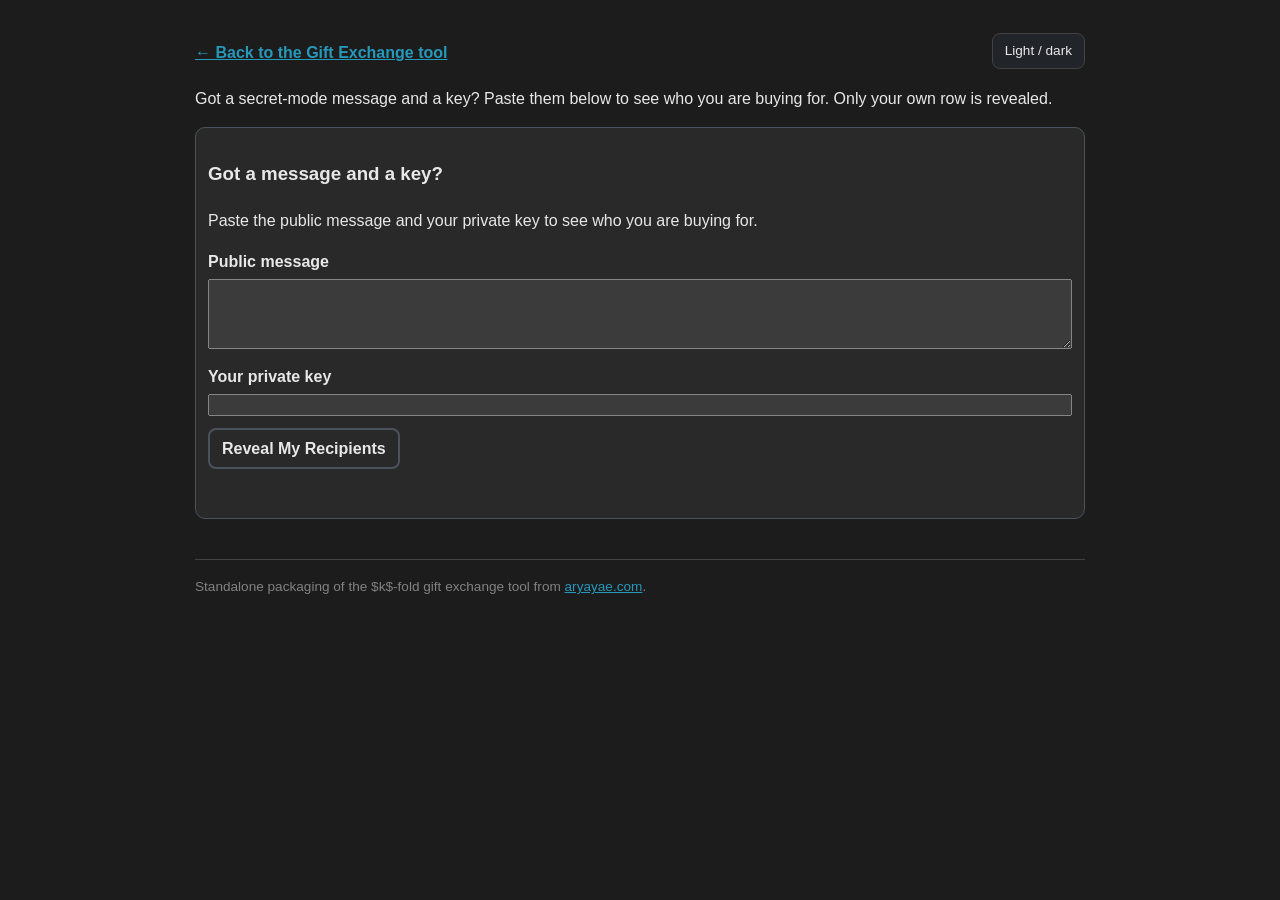
==== decrypt/index.html @ 1c24b8e0 "Standalone k-fold gift exchange Self-contained site for the k-fold gift exchange (k Secret k Santa):" ====
<!DOCTYPE html>
<html lang="en" data-theme="dark">
<head>
<meta charset="utf-8">
<meta name="viewport" content="width=device-width, initial-scale=1">
<title>Gift Exchange: Decrypt</title>
<meta name="description" content="Reveal your own secret gift-exchange recipients from a public message and your private key.">
<link rel="stylesheet" href="../assets/css/site.css">
<link rel="stylesheet" href="../assets/css/giftexchange.css">
</head>
<body>
<div class="wrap">

  <div style="display:flex; justify-content:space-between; align-items:center; gap:12px;">
    <p class="backlink"><a href="../">&larr; Back to the Gift Exchange tool</a></p>
    <button class="theme-toggle" id="theme-toggle" type="button">Light / dark</button>
  </div>

  <p>Got a secret-mode message and a key? Paste them below to see who you are buying for. Only your own row is revealed.</p>

  <div class="ge-app" id="ge-reveal-app">
    <div class="ge-panel">
      <h3>Got a message and a key?</h3>
      <p>Paste the public message and your private key to see who you are buying for.</p>
      <label for="ge-reveal-message">Public message</label>
      <textarea id="ge-reveal-message" class="ge-code" rows="4"></textarea>
      <label for="ge-reveal-key">Your private key</label>
      <input id="ge-reveal-key" class="ge-code" type="text" autocomplete="off" spellcheck="false" />
      <button type="button" id="ge-reveal-go" class="ge-btn ge-btn-primary">Reveal My Recipients</button>
      <p id="ge-reveal-error" class="ge-error" role="alert"></p>
      <div id="ge-reveal-out"></div>
    </div>
  </div>

  <footer>
    Standalone packaging of the $k$-fold gift exchange tool from
    <a href="https://aryayae.com/">aryayae.com</a>.
  </footer>
</div>

<script type="module" src="../assets/js/giftexchange/reveal.js"></script>
<script src="../assets/js/theme.js"></script>
</body>
</html>
---- assets/css/site.css ----
/* Page chrome for the standalone k-fold gift exchange site. Matches the
   al-folio palette (light default, dark via html[data-theme="dark"]) so the
   standalone GitHub Pages build uses the same theme choices as the author's
   website. Widget-specific styling lives in giftexchange.css. */

:root {
  color-scheme: light;
  --bg: #ffffff;
  --fg: #151a22;
  --muted: #828282;
  --panel: #ffffff;
  --border: #e6e6e6;
  --accent: #2f6fd0;
  --divider: rgba(0, 0, 0, 0.1);
}
html[data-theme="dark"] {
  color-scheme: dark;
  --bg: #1c1c1d;
  --fg: #e8e8e8;
  --muted: #828282;
  --panel: #212529;
  --border: #424246;
  --accent: #2698ba;
  --divider: #424246;
}

* { box-sizing: border-box; }
html, body { margin: 0; }
body {
  background: var(--bg);
  color: var(--fg);
  font: 16px/1.6 -apple-system, BlinkMacSystemFont, "Segoe UI", Roboto, Helvetica, Arial, sans-serif;
}
.wrap { max-width: 930px; margin: 0 auto; padding: 32px 20px 72px; }

/* Theme-aware diagram swap, mirroring the site's .only-light/.only-dark */
.only-light { display: block; }
.only-dark { display: none; }
html[data-theme="dark"] .only-light { display: none; }
html[data-theme="dark"] .only-dark { display: block; }

header.hero { display: flex; align-items: center; justify-content: space-between; gap: 18px; margin-bottom: 6px; }
header.hero h1 { font-size: 1.9rem; margin: 0; letter-spacing: -0.01em; }
header.hero .sub { color: var(--muted); margin: 4px 0 0; font-size: 0.95rem; }
button.theme-toggle {
  background: var(--panel); color: var(--fg); border: 1px solid var(--border);
  border-radius: 8px; padding: 6px 12px; cursor: pointer; font: inherit; font-size: 0.85rem;
  flex: 0 0 auto;
}
button.theme-toggle:hover { border-color: var(--accent); }

.intro { color: var(--fg); margin: 18px 0 8px; }
.intro p { margin: 0.7em 0; }

/* The page sets concrete body colors, so give the widget's `inherit` text a
   value and let the .ge-* variables handle the rest. */
.ge-app, details { color: var(--fg); }
details > summary { color: var(--fg); }

pre.ge-code {
  background: rgba(127, 127, 127, 0.12);
  border: 1px solid var(--border);
  border-radius: 8px;
  padding: 12px;
  overflow-x: auto;
  font-family: ui-monospace, SFMono-Regular, Menlo, Consolas, monospace;
  font-size: 0.85em;
  line-height: 1.45;
}
code.inline {
  font-family: ui-monospace, SFMono-Regular, Menlo, Consolas, monospace;
  font-size: 0.9em;
  background: rgba(127, 127, 127, 0.12);
  border-radius: 4px;
  padding: 0 4px;
}
a { color: var(--accent); }

.backlink { display: inline-block; margin: 8px 0 4px; font-weight: 600; }

footer { margin-top: 40px; color: var(--muted); font-size: 0.85rem; border-top: 1px solid var(--border); padding-top: 16px; }
footer a { color: var(--accent); }

/* Mobile: keep the hero title and toggle from colliding. */
@media (max-width: 560px) {
  header.hero { flex-direction: column; align-items: flex-start; }
}
---- assets/css/giftexchange.css ----
/* Gift Exchange: k Secret k Santa — widget styles (light/dark aware via
   html[data-theme], matching the site's al-folio theme toggling). */

.ge-app,
details {
  --ge-border: #cfd4da;
  --ge-panel-bg: rgba(127, 127, 127, 0.06);
  --ge-text: inherit;
  --ge-accent: #0f8a3a;
  --ge-amber: #b8860b;
}
html[data-theme="dark"] .ge-app,
html[data-theme="dark"] details {
  --ge-border: #4a525e;
  --ge-panel-bg: rgba(255, 255, 255, 0.06);
  --ge-accent: #3fd07a;
  --ge-amber: #e6b800;
}

/* Collapsible "{% details %}" sections on the project page. The tag emits a
   bare <details><summary>, so render the summary as a large full-width
   button: bold, bordered, with a rotating chevron. */
details { margin: 16px 0; }
details > summary {
  display: flex;
  align-items: center;
  gap: 10px;
  list-style: none;
  cursor: pointer;
  font-size: 1.3em;
  font-weight: 700;
  line-height: 1.3;
  padding: 12px 16px;
  border: 1px solid var(--ge-border);
  border-radius: 10px;
  background: var(--ge-panel-bg);
  user-select: none;
  transition: border-color 0.2s ease, background 0.2s ease;
}
details > summary::-webkit-details-marker { display: none; }
details > summary::before {
  content: "\25B8"; /* ▸ */
  display: inline-block;
  font-size: 0.85em;
  transition: transform 0.2s ease;
}
details[open] > summary::before { transform: rotate(90deg); }
/* Breathing room between the open button and its body text. */
details[open] > summary { margin-bottom: 16px; }
details > summary:hover,
details > summary:focus-visible { border-color: var(--ge-accent); }
details > summary:focus-visible { outline: 2px solid var(--ge-accent); outline-offset: 2px; }

.ge-panel {
  border: 1px solid var(--ge-border);
  border-radius: 10px;
  background: var(--ge-panel-bg);
  padding: 12px;
  margin-top: 12px;
}

/* Mode select lives at the very top: it decides how participants are entered. */
.ge-mode-bar { display: flex; align-items: center; gap: 8px; margin-bottom: 10px; }

/* Single add box + semicolon hint */
.ge-add-bar { display: flex; flex-wrap: wrap; gap: 8px; margin-bottom: 4px; }
.ge-add-bar .ge-name-input { flex: 1 1 260px; }

/* Participant list: display text with Edit / Delete; editing reveals the
   name input. In double-blind mode the public key is shown as plain text and
   a "Generate Keys" button appears until a key exists. */
#ge-name-list:empty::before {
  content: "No participants yet.";
  opacity: 0.6;
  display: block;
  padding: 4px 0;
}
.ge-name-row { display: flex; flex-wrap: wrap; align-items: center; gap: 6px; margin-bottom: 6px; }
.ge-name-text { flex: 1 1 160px; font-weight: 600; }
.ge-name-row .ge-name-input { flex: 1 1 160px; display: none; }
.ge-name-row.ge-editing .ge-name-input { display: inline-block; }
.ge-name-row.ge-editing .ge-name-text { display: none; }
.ge-name-row.ge-invalid .ge-name-text { color: #d9534f; }
.ge-name-input.ge-invalid { outline: 2px solid #d9534f; }
.ge-name-row .ge-pub-text { display: none; flex: 1 1 220px; min-width: 160px; word-break: break-all; }
.ge-name-row.ge-secure .ge-pub-text {
  display: inline-block;
  font-family: ui-monospace, SFMono-Regular, Menlo, Consolas, monospace;
  font-size: 0.82em;
}
.ge-pub-text.ge-pub-missing { font-family: inherit; font-size: 0.9em; opacity: 0.7; }
.ge-pub-text.ge-pub-generated { color: var(--ge-amber); }
.ge-pub-text.ge-invalid { color: #d9534f; outline: 2px solid #d9534f; }
.ge-name-row .ge-genkeys { display: none; }
.ge-name-row.ge-secure .ge-genkeys { display: inline-block; }
.ge-name-row.ge-has-key .ge-genkeys { display: none; }

/* Footnote-size disclaimer at the end of the cryptography section */
.ge-disclaimer { font-size: 0.8em; opacity: 0.8; }

.ge-btn {
  border: 1px solid var(--ge-border);
  border-radius: 8px;
  background: transparent;
  color: inherit;
  padding: 6px 12px;
  cursor: pointer;
  font: inherit;
}
.ge-btn:hover { border-color: var(--ge-accent); }
.ge-btn-primary { border-width: 2px; font-weight: 600; }
.ge-btn-small { padding: 2px 9px; line-height: 1.2; }
.ge-btn:disabled { opacity: 0.4; cursor: not-allowed; }

.ge-controls {
  display: flex;
  flex-wrap: wrap;
  align-items: center;
  gap: 12px;
  margin-top: 12px;
}
.ge-controls input[type="range"] { flex: 1 1 160px; min-width: 120px; }
.ge-visually-hidden {
  position: absolute;
  width: 1px;
  height: 1px;
  overflow: hidden;
  clip: rect(0 0 0 0);
}

.ge-error { color: #d9534f; min-height: 1.2em; margin: 8px 0 0; }
.ge-status { font-size: 0.9em; opacity: 0.8; }

#ge-copy-fallback { width: 100%; box-sizing: border-box; margin-bottom: 8px; }

/* Secret-mode message + key blocks */
.ge-block { margin: 12px 0; }
.ge-block-head { display: flex; align-items: center; gap: 10px; }
.ge-block-head h4 { margin: 0; }
.ge-hint { font-size: 0.88em; opacity: 0.8; margin: 4px 0 6px; }
.ge-code {
  font-family: ui-monospace, SFMono-Regular, Menlo, Consolas, monospace;
  font-size: 0.85em;
  width: 100%;
  box-sizing: border-box;
  resize: vertical;
  word-break: break-all;
}
.ge-code-line { display: flex; align-items: center; gap: 8px; margin: 4px 0; }
.ge-code-line .ge-code { width: auto; flex: 1 1 auto; overflow-wrap: anywhere; }

/* Per-person key list */
.ge-key-row {
  display: flex;
  flex-wrap: wrap;
  align-items: center;
  gap: 8px;
  padding: 6px 0;
  border-top: 1px solid var(--ge-border);
}
.ge-key-row:first-child { border-top: none; }
.ge-key-name { font-weight: 600; min-width: 120px; }
.ge-key-token {
  font-family: ui-monospace, SFMono-Regular, Menlo, Consolas, monospace;
  font-size: 0.85em;
  flex: 1 1 220px;
  word-break: break-all;
}

/* Top-of-page link to the standalone decrypt page */
.ge-toplink {
  display: inline-block;
  margin: 4px 0 10px;
  padding: 6px 12px;
  border: 1px solid #cfd4da;
  border-radius: 8px;
  font-weight: 600;
}
.ge-toplink a { text-decoration: none; }
html[data-theme="dark"] .ge-toplink { border-color: #4a525e; }

/* Participant reveal panel */
#ge-reveal-app label { display: block; margin-top: 8px; font-weight: 600; }
#ge-reveal-message { min-height: 4.5em; margin-top: 4px; }
#ge-reveal-key { margin-top: 4px; }
#ge-reveal-go { margin-top: 10px; }
#ge-reveal-out { margin-top: 10px; }
.ge-reveal-result { font-size: 1.05em; }
.ge-reveal-result strong { color: var(--ge-accent); }

/* Diagram table */
.ge-diagrams { margin: 0 auto; border-spacing: 0; width: auto; }
table.ge-diagrams td {
  text-align: center;
  vertical-align: middle;
  padding: 12px;
  /* the theme's global `table:not(.table) td` rule draws a divider above each
     cell; suppress it here — these cells hold the SVG diagrams only. */
  border-top: none;
}
.ge-diagrams img { display: inline-block; }

/* Public-mode table */
.ge-table { border-collapse: collapse; margin-top: 6px; width: 100%; max-width: 640px; }
.ge-table th, .ge-table td { border: 1px solid var(--ge-border); padding: 6px 10px; text-align: left; }
.ge-table th { font-weight: 600; }

/* Adjacency-matrix algorithm walkthrough. Sizing is scoped under
   #ge-viz-matrix so it beats the site's global `table:not(.table)`
   rules; the table therefore renders at its final size on first paint
   and does not resize when the JS rebuilds it. */
#ge-viz-matrix { position: relative; }
#ge-viz-status { margin-top: 12px; }
#ge-viz-matrix .ge-mtx {
  width: auto;
  border-collapse: collapse;
  margin: 8px auto;
  table-layout: fixed;
}
#ge-viz-matrix .ge-mtx th, #ge-viz-matrix .ge-mtx td {
  border: 1px solid var(--ge-border);
  width: 72px; height: 34px;
  min-width: 72px;
  max-width: 72px;
  text-align: center;
  font-variant-numeric: tabular-nums;
  padding: 0 4px;
  box-sizing: border-box;
  overflow: hidden;
  white-space: nowrap;
}
#ge-viz-matrix .ge-mtx th { font-weight: 600; }
#ge-viz-matrix .ge-mtx .ge-mtx-corner,
#ge-viz-matrix .ge-mtx .ge-mtx-row { width: 96px; min-width: 96px; max-width: 96px; }
#ge-viz-matrix .ge-mtx .ge-mtx-corner { white-space: normal; font-size: 0.78em; line-height: 1.15; }
.ge-mtx-row.ge-mtx-active { background: var(--ge-accent); color: #fff; }
.ge-mtx td { background: transparent; color: inherit; transition: background 0.25s ease, box-shadow 0.25s ease; }
.ge-mtx .ge-mtx-allowed { background: rgba(15, 138, 58, 0.35); box-shadow: inset 0 0 0 2px var(--ge-accent); }
html[data-theme="dark"] .ge-mtx .ge-mtx-allowed { background: rgba(63, 208, 122, 0.25); }
.ge-mtx .ge-mtx-banned { background: rgba(217, 83, 79, 0.35); color: inherit; }
html[data-theme="dark"] .ge-mtx .ge-mtx-banned { background: rgba(217, 83, 79, 0.28); }
.ge-mtx .ge-mtx-donor { background: rgba(230, 162, 27, 0.45); box-shadow: inset 0 0 0 2px #e6a21b; }
.ge-mtx .ge-mtx-target { background: rgba(23, 162, 184, 0.35); box-shadow: inset 0 0 0 2px #17a2b8; }
.ge-mtx .ge-mtx-resolved { background: rgba(15, 138, 58, 0.5); box-shadow: inset 0 0 0 2px var(--ge-accent); }
html[data-theme="dark"] .ge-mtx .ge-mtx-resolved { background: rgba(63, 208, 122, 0.35); }
#ge-viz-matrix { position: relative; }
.ge-mtx-arrow { position: absolute; top: 0; left: 0; pointer-events: none; overflow: visible; }
.ge-mtx-arrow line, .ge-mtx-arrow polygon { stroke: #e6a21b; stroke-width: 3; fill: #e6a21b; animation: ge-arrow-in 0.25s ease; }
@keyframes ge-arrow-in { from { opacity: 0; } to { opacity: 1; } }
.ge-viz-controls { display: flex; flex-wrap: wrap; align-items: center; gap: 12px; }
.ge-viz-controls select {
  background: #f2f3f5;
  color: inherit;
  border-radius: 8px;
}
html[data-theme="dark"] .ge-viz-controls select {
  background: #3a3f47;
  color: #fff;
}
.ge-viz-reset { margin-left: auto; }
.ge-viz-legend { display: flex; flex-wrap: wrap; gap: 14px; justify-content: center; margin-top: 8px; font-size: 0.85em; }
.ge-viz-legend .swatch { display: inline-block; width: 14px; height: 14px; border: 1px solid var(--ge-border); vertical-align: -2px; margin-right: 4px; }
.ge-viz-legend .sw-allowed { background: rgba(15, 138, 58, 0.35); box-shadow: inset 0 0 0 2px var(--ge-accent); }
html[data-theme="dark"] .ge-viz-legend .sw-allowed { background: rgba(63, 208, 122, 0.25); }
.ge-viz-legend .sw-banned { background: rgba(217, 83, 79, 0.35); }
.ge-viz-legend .sw-donor { background: rgba(230, 162, 27, 0.45); box-shadow: inset 0 0 0 2px #e6a21b; }
.ge-viz-legend .sw-target { background: rgba(23, 162, 184, 0.35); box-shadow: inset 0 0 0 2px #17a2b8; }
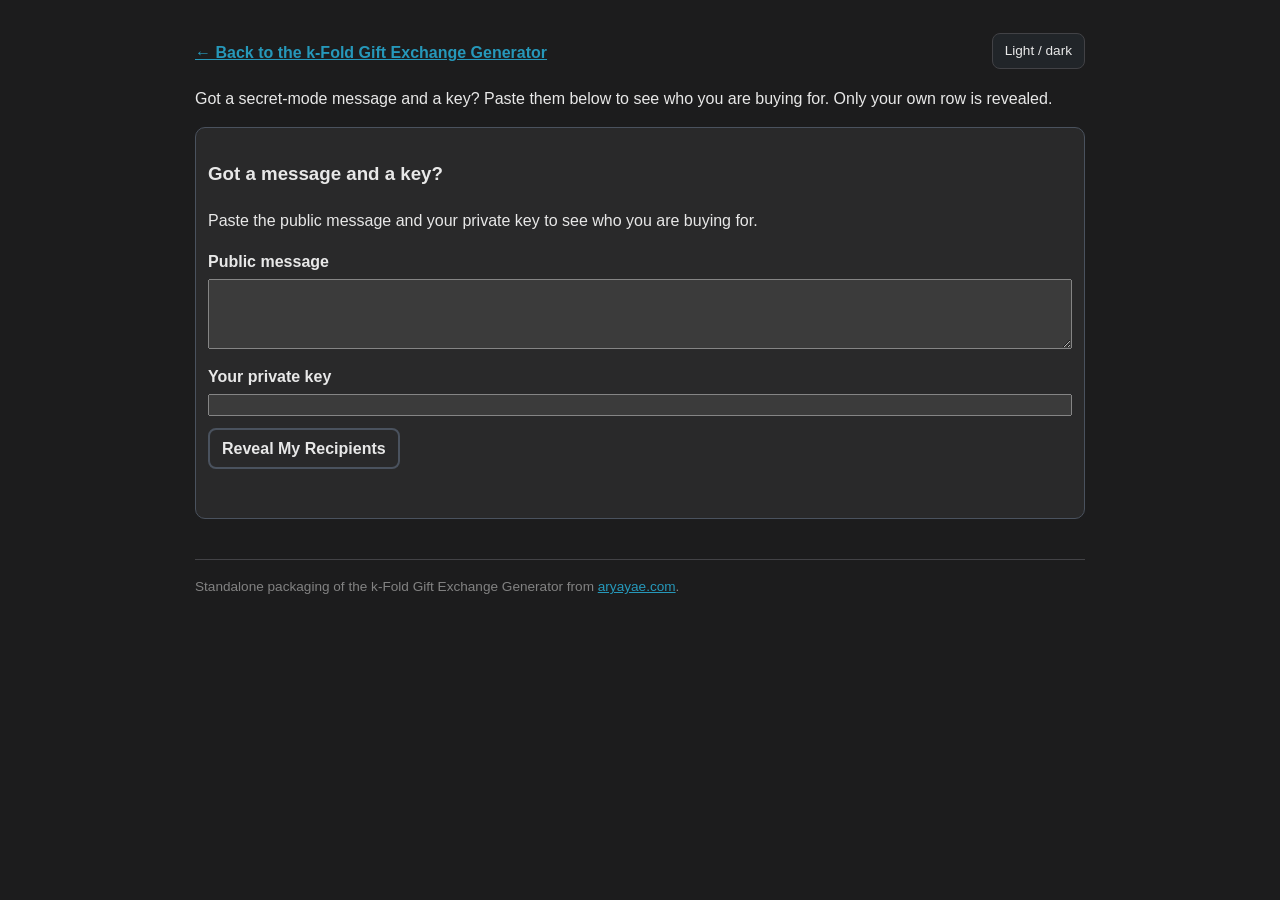
==== commit 4a3fc9f5: "Several SEO improvements" ====
--- a/decrypt/index.html
+++ b/decrypt/index.html
@@ -3,8 +3,30 @@
 <head>
 <meta charset="utf-8">
 <meta name="viewport" content="width=device-width, initial-scale=1">
-<title>Gift Exchange: Decrypt</title>
-<meta name="description" content="Reveal your own secret gift-exchange recipients from a public message and your private key.">
+<title>k-Fold Gift Exchange Generator: Decrypt</title>
+<meta name="description" content="Reveal your own recipients in the k-Fold Gift Exchange Generator from a public message and your private key.">
+<meta property="og:type" content="website">
+<meta property="og:site_name" content="k-Fold Gift Exchange Generator">
+<meta property="og:title" content="k-Fold Gift Exchange Generator: Decrypt">
+<meta property="og:description" content="Reveal your own recipients in the k-Fold Gift Exchange Generator from a public message and your private key.">
+<meta property="og:url" content="https://aryayae.com/k-fold-gift-exchange/decrypt/">
+<meta property="og:image" content="https://aryayae.com/k-fold-gift-exchange/assets/img/og/og-kfold-gift-exchange-generator.png">
+<meta property="og:locale" content="en">
+<meta name="twitter:card" content="summary_large_image">
+<meta name="twitter:title" content="k-Fold Gift Exchange Generator: Decrypt">
+<meta name="twitter:description" content="Reveal your own recipients in the k-Fold Gift Exchange Generator from a public message and your private key.">
+<meta name="twitter:image" content="https://aryayae.com/k-fold-gift-exchange/assets/img/og/og-kfold-gift-exchange-generator.png">
+<script type="application/ld+json">
+{
+  "@context": "https://schema.org",
+  "@type": "WebPage",
+  "name": "k-Fold Gift Exchange Generator: Decrypt",
+  "url": "https://aryayae.com/k-fold-gift-exchange/decrypt/",
+  "description": "Reveal your own recipients in the k-Fold Gift Exchange Generator from a public message and your private key.",
+  "isPartOf": { "@type": "WebApplication", "name": "k-Fold Gift Exchange Generator", "url": "https://aryayae.com/k-fold-gift-exchange/" }
+}
+</script>
+<link rel="canonical" href="https://aryayae.com/k-fold-gift-exchange/decrypt/">
 <link rel="stylesheet" href="../assets/css/site.css">
 <link rel="stylesheet" href="../assets/css/giftexchange.css">
 </head>
@@ -12,12 +34,13 @@
 <div class="wrap">
 
   <div style="display:flex; justify-content:space-between; align-items:center; gap:12px;">
-    <p class="backlink"><a href="../">&larr; Back to the Gift Exchange tool</a></p>
+    <p class="backlink"><a href="../">&larr; Back to the k-Fold Gift Exchange Generator</a></p>
     <button class="theme-toggle" id="theme-toggle" type="button">Light / dark</button>
   </div>
 
   <p>Got a secret-mode message and a key? Paste them below to see who you are buying for. Only your own row is revealed.</p>
 
+  <!-- ge-sync:reveal -->
   <div class="ge-app" id="ge-reveal-app">
     <div class="ge-panel">
       <h3>Got a message and a key?</h3>
@@ -31,9 +54,10 @@
       <div id="ge-reveal-out"></div>
     </div>
   </div>
+  <!-- /ge-sync:reveal -->
 
   <footer>
-    Standalone packaging of the $k$-fold gift exchange tool from
+    Standalone packaging of the k-Fold Gift Exchange Generator from
     <a href="https://aryayae.com/">aryayae.com</a>.
   </footer>
 </div>
--- a/assets/css/giftexchange.css
+++ b/assets/css/giftexchange.css
@@ -1,4 +1,4 @@
-/* Gift Exchange: k Secret k Santa — widget styles (light/dark aware via
+/* k-Fold Gift Exchange Generator — widget styles (light/dark aware via
    html[data-theme], matching the site's al-folio theme toggling). */
 
 .ge-app,
